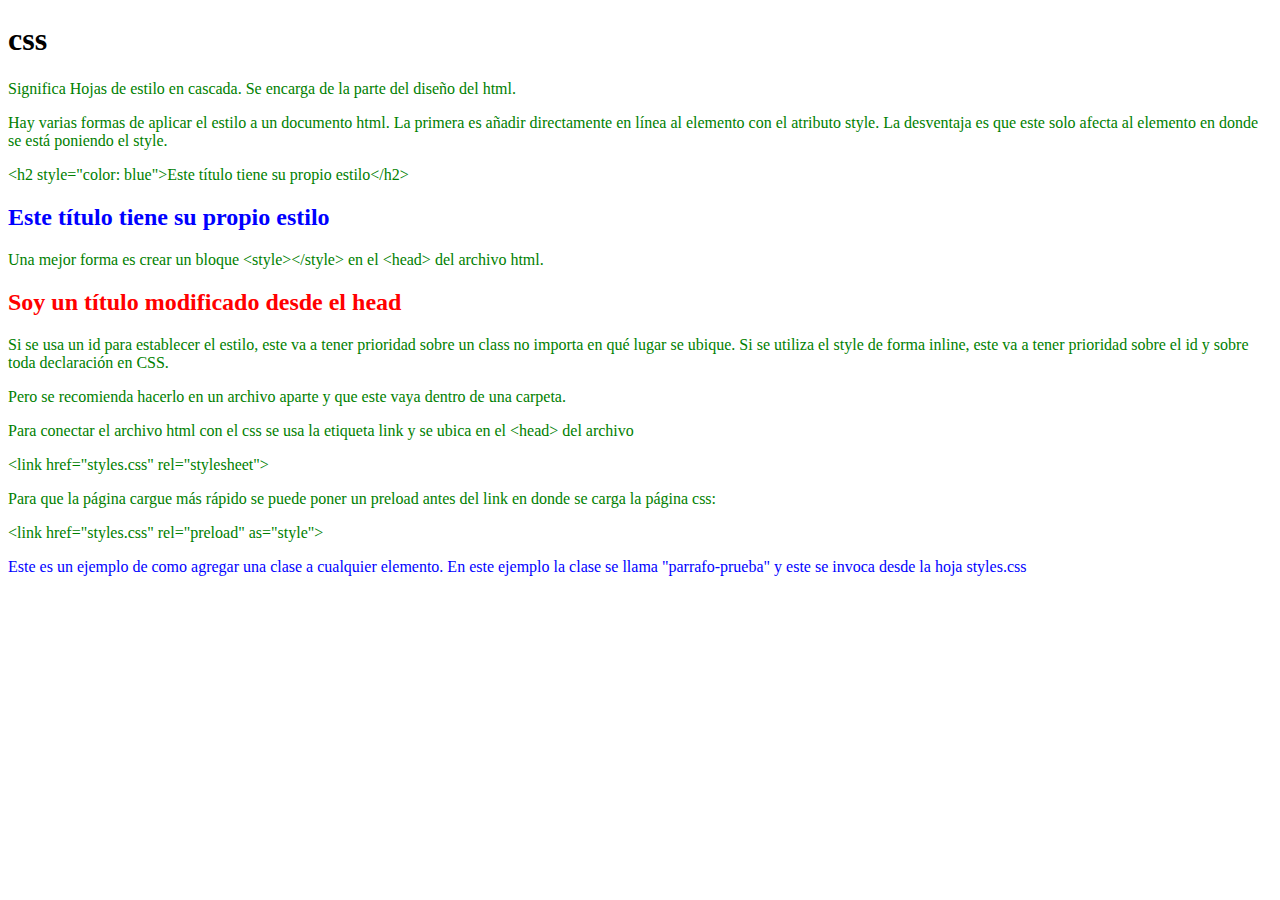
==== 02-CSS/CSS.html @ 2aca4a20 "Agregué conceptos básicos a CSS" ====
<!DOCTYPE html>
<html lang="en">
<head>
  <meta charset="UTF-8">
  <title>CSS</title>
  <link href="styles.css" rel="preload" as="style">
  <link href="styles.css" rel="stylesheet">
  <style>
    h2 {
      color: red;
    }
  </style>
</head>
<body>
  <h1>css</h1>
  <p>Significa Hojas de estilo en cascada. Se encarga de la parte del diseño del html.</p>

  <p>Hay varias formas de aplicar el estilo a un documento html. La primera es añadir directamente en línea al elemento con el atributo <span>style</span>. La desventaja es que este solo afecta al elemento en donde se está poniendo el <span>style</span>.</p>

  <p>&lt;h2 style="color: blue"&gt;Este título tiene su propio estilo&lt;/h2&gt;</p> 
  <h2 style="color: blue">Este título tiene su propio estilo</h2> 

  <p>Una mejor forma es crear un bloque &lt;style&gt;&lt;/style&gt; en el &lt;head&gt; del archivo html.</p>

  <h2>Soy un título modificado desde el head</h2>

  <p>Si se usa un id para establecer el estilo, este va a tener prioridad sobre un class no importa en qué lugar se ubique. Si se utiliza el style de forma inline, este va a tener prioridad sobre el id y sobre toda declaración en CSS.</p>

  <p>Pero se recomienda hacerlo en un archivo aparte y que este vaya dentro de una carpeta.</p>

  <p>Para conectar el archivo html con el css se usa la etiqueta link y se ubica en el &lt;head&gt; del archivo</p>

  <p>&lt;link href="styles.css" rel="stylesheet"&gt;</p>

  <p>Para que la página cargue más rápido se puede poner un preload antes del link en donde se carga la página css:</p>

  <p>&lt;link href="styles.css" rel="preload" as="style"&gt;</p>

  <p class="parrafo-prueba">Este es un ejemplo de como agregar una clase a cualquier elemento. En este ejemplo la clase se llama "parrafo-prueba" y este se invoca desde la hoja styles.css</p>
</body>
</html>
---- 02-CSS/styles.css ----
/* Esto es un comentario */

/* Ejemplo de una propiedad en css */

/* Se puede seleccionar por elementos llamando a la etiqueta sin las llaves: */
p {
  color: blue;
}

/* Llamando por clases: */
/* Las clases se identifican al crearlas o al llamarlas porque inician con un punto */
.parrafo {
  color: red;
}

/* O llamando por el id */
/* Los id se identifican porque al crearlas o al llamarlas empiezan por el símbolo numeral (#): */
#parrafo {
  color: yellow;
}

/* O incluso por atributo, combinación de descendientes, etc.*/

/* Se llama hoja de estilos en cascada porque si se está escribiendo el mismo selector, entonces se toma la última que se le de: */

p {
  color: blue;
}

p {
  color: green;
}

/* En este caso tomaría el color green ya que es el último. Si se usa un id para establecer el estilo, este va a tener prioridad sobre un class no importa en qué lugar se ubique. Si se utiliza el style de forma inline, este va a tener prioridad sobre el id y sobre toda declaración en CSS.*/

/* Cuando se quiere tener seguridad en que un estilo sobreescribe cualquier otro se usa !important */

/* 
p {
  color: lightcoral !important;
}

p {
  color: blueviolet;
}
*/

/* Para seleccionar una clase, se pone esta con un punto */

.parrafo-prueba {
  color: blue;
}
---- 02-CSS/styles.css ----
/* Esto es un comentario */

/* Ejemplo de una propiedad en css */

/* Se puede seleccionar por elementos llamando a la etiqueta sin las llaves: */
p {
  color: blue;
}

/* Llamando por clases: */
/* Las clases se identifican al crearlas o al llamarlas porque inician con un punto */
.parrafo {
  color: red;
}

/* O llamando por el id */
/* Los id se identifican porque al crearlas o al llamarlas empiezan por el símbolo numeral (#): */
#parrafo {
  color: yellow;
}

/* O incluso por atributo, combinación de descendientes, etc.*/

/* Se llama hoja de estilos en cascada porque si se está escribiendo el mismo selector, entonces se toma la última que se le de: */

p {
  color: blue;
}

p {
  color: green;
}

/* En este caso tomaría el color green ya que es el último. Si se usa un id para establecer el estilo, este va a tener prioridad sobre un class no importa en qué lugar se ubique. Si se utiliza el style de forma inline, este va a tener prioridad sobre el id y sobre toda declaración en CSS.*/

/* Cuando se quiere tener seguridad en que un estilo sobreescribe cualquier otro se usa !important */

/* 
p {
  color: lightcoral !important;
}

p {
  color: blueviolet;
}
*/

/* Para seleccionar una clase, se pone esta con un punto */

.parrafo-prueba {
  color: blue;
}
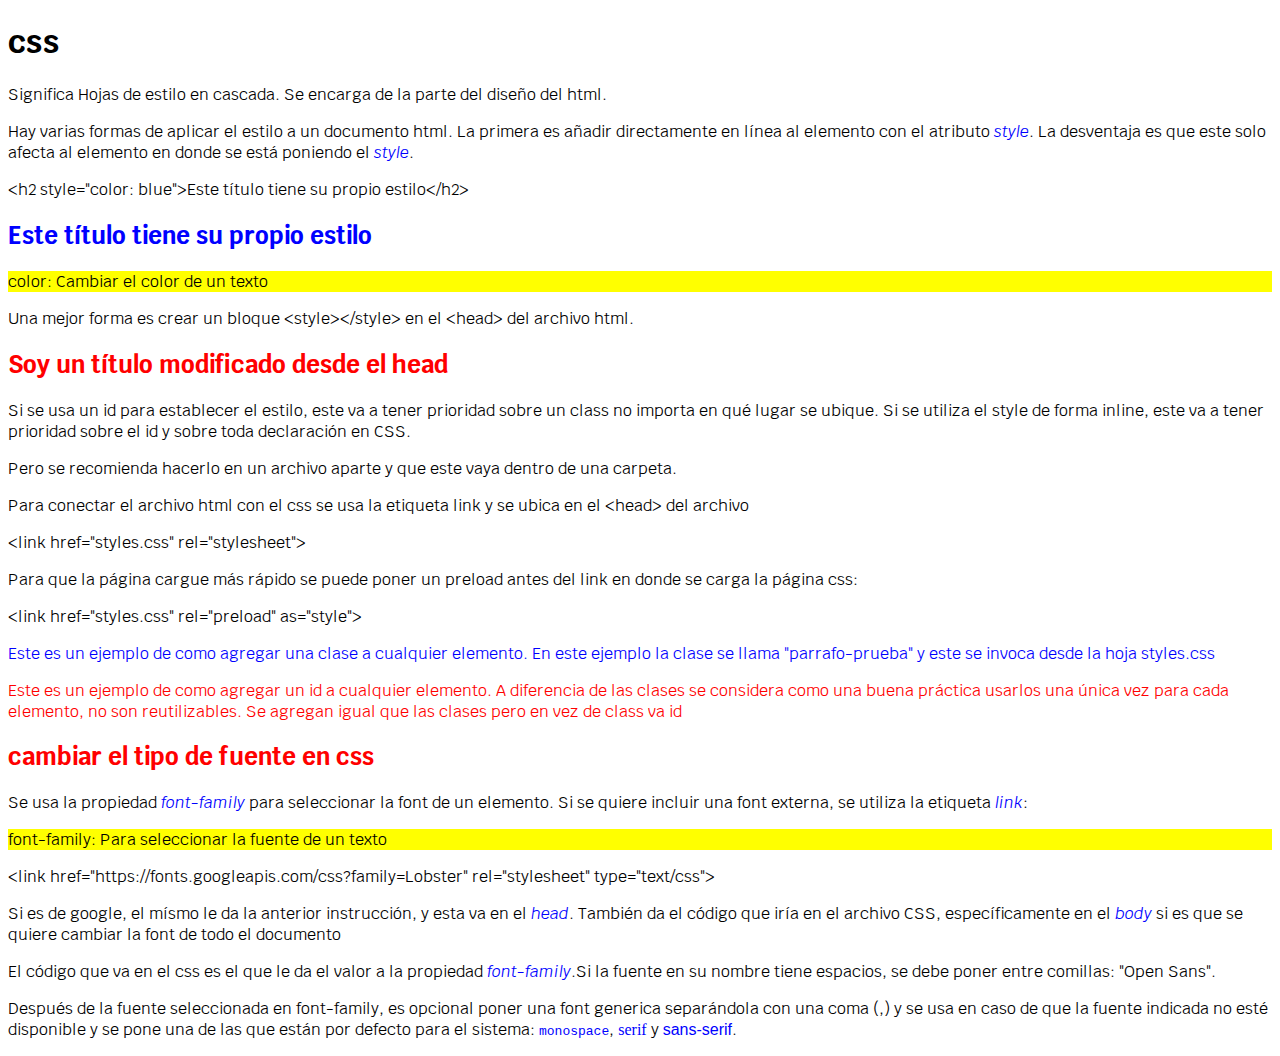
==== commit 84825e05: "Cambiar fonts en CSS" ====
--- a/02-CSS/CSS.html
+++ b/02-CSS/CSS.html
@@ -3,6 +3,9 @@
 <head>
   <meta charset="UTF-8">
   <title>CSS</title>
+  <link rel="preconnect" href="https://fonts.googleapis.com">
+  <link rel="preconnect" href="https://fonts.gstatic.com" crossorigin>
+  <link href="https://fonts.googleapis.com/css2?family=Krub&display=swap" rel="stylesheet"> 
   <link href="styles.css" rel="preload" as="style">
   <link href="styles.css" rel="stylesheet">
   <style>
@@ -12,30 +15,58 @@
   </style>
 </head>
 <body>
-  <h1>css</h1>
-  <p>Significa Hojas de estilo en cascada. Se encarga de la parte del diseño del html.</p>
 
-  <p>Hay varias formas de aplicar el estilo a un documento html. La primera es añadir directamente en línea al elemento con el atributo <span>style</span>. La desventaja es que este solo afecta al elemento en donde se está poniendo el <span>style</span>.</p>
+  <header>
+    <h1>css</h1>
+    <p>Significa Hojas de estilo en cascada. Se encarga de la parte del diseño del html.</p>
+  </header>
+  
+  <main>
+    <!-- Aplicando estilos en CSS -->
+    <section>
+      <p>Hay varias formas de aplicar el estilo a un documento html. La primera es añadir directamente en línea al elemento con el atributo <span>style</span>. La desventaja es que este solo afecta al elemento en donde se está poniendo el <span>style</span>.</p>
 
-  <p>&lt;h2 style="color: blue"&gt;Este título tiene su propio estilo&lt;/h2&gt;</p> 
-  <h2 style="color: blue">Este título tiene su propio estilo</h2> 
+      <p>&lt;h2 style="color: blue"&gt;Este título tiene su propio estilo&lt;/h2&gt;</p> 
+      <h2 style="color: blue">Este título tiene su propio estilo</h2> 
 
-  <p>Una mejor forma es crear un bloque &lt;style&gt;&lt;/style&gt; en el &lt;head&gt; del archivo html.</p>
+      <p class="propiedad">color: Cambiar el color de un texto</p>
 
-  <h2>Soy un título modificado desde el head</h2>
+      <p>Una mejor forma es crear un bloque &lt;style&gt;&lt;/style&gt; en el &lt;head&gt; del archivo html.</p>
 
-  <p>Si se usa un id para establecer el estilo, este va a tener prioridad sobre un class no importa en qué lugar se ubique. Si se utiliza el style de forma inline, este va a tener prioridad sobre el id y sobre toda declaración en CSS.</p>
+      <h2>Soy un título modificado desde el head</h2>
 
-  <p>Pero se recomienda hacerlo en un archivo aparte y que este vaya dentro de una carpeta.</p>
+      <p>Si se usa un id para establecer el estilo, este va a tener prioridad sobre un class no importa en qué lugar se ubique. Si se utiliza el style de forma inline, este va a tener prioridad sobre el id y sobre toda declaración en CSS.</p>
 
-  <p>Para conectar el archivo html con el css se usa la etiqueta link y se ubica en el &lt;head&gt; del archivo</p>
+      <p>Pero se recomienda hacerlo en un archivo aparte y que este vaya dentro de una carpeta.</p>
 
-  <p>&lt;link href="styles.css" rel="stylesheet"&gt;</p>
+      <p>Para conectar el archivo html con el css se usa la etiqueta link y se ubica en el &lt;head&gt; del archivo</p>
 
-  <p>Para que la página cargue más rápido se puede poner un preload antes del link en donde se carga la página css:</p>
+      <p>&lt;link href="styles.css" rel="stylesheet"&gt;</p>
 
-  <p>&lt;link href="styles.css" rel="preload" as="style"&gt;</p>
+      <p>Para que la página cargue más rápido se puede poner un preload antes del link en donde se carga la página css:</p>
 
-  <p class="parrafo-prueba">Este es un ejemplo de como agregar una clase a cualquier elemento. En este ejemplo la clase se llama "parrafo-prueba" y este se invoca desde la hoja styles.css</p>
+      <p>&lt;link href="styles.css" rel="preload" as="style"&gt;</p>
+
+      <p class="parrafo-prueba-class">Este es un ejemplo de como agregar una clase a cualquier elemento. En este ejemplo la clase se llama "parrafo-prueba" y este se invoca desde la hoja styles.css</p>
+
+      <p id="parrafo-prueba-id">Este es un ejemplo de como agregar un id a cualquier elemento. A diferencia de las clases se considera como una buena práctica usarlos una única vez para cada elemento, no son reutilizables. Se agregan igual que las clases pero en vez de class va id</p>
+    </section>
+
+    <!--Cambiar el tipo de fuente en CSS-->
+    <section>
+      <h2>cambiar el tipo de fuente en css</h2>
+      <p>Se usa la propiedad <span>font-family</span> para seleccionar la font de un elemento. Si se quiere incluir una font externa, se utiliza la etiqueta <span>link</span>:</p>
+
+      <p class="propiedad">font-family: Para seleccionar la fuente de un texto</p>
+
+      <p>&lt;link href="https://fonts.googleapis.com/css?family=Lobster" rel="stylesheet" type="text/css"&gt;</p>
+      <p>Si es de google, el mísmo le da la anterior instrucción, y esta va en el <span>head</span>. También da el código que iría en el archivo CSS, específicamente en el <span>body</span> si es que se quiere cambiar la font de todo el documento</p>
+      <p>El código que va en el css es el que le da el valor a la propiedad <span>font-family</span>.Si la fuente en su nombre tiene espacios, se debe poner entre comillas: "Open Sans".</p>
+      <p>Después de la fuente seleccionada en font-family, es opcional poner una font generica separándola con una coma (,) y se usa en caso de que la fuente indicada no esté disponible y se pone una de las que están por defecto para el sistema: <span id="monospace">monospace</span>, <span id="serif">serif</span> y <span id="sans-serif">sans-serif</span>.</p>
+    </section>
+    
+  </main>
+
+  
 </body>
 </html>--- a/02-CSS/styles.css
+++ b/02-CSS/styles.css
@@ -1,6 +1,6 @@
-/* Esto es un comentario */
-
-/* Ejemplo de una propiedad en css */
+body {
+  font-family: 'Krub', sans-serif;
+}
 
 /* Se puede seleccionar por elementos llamando a la etiqueta sin las llaves: */
 p {
@@ -28,7 +28,7 @@
 }
 
 p {
-  color: green;
+  color: black;
 }
 
 /* En este caso tomaría el color green ya que es el último. Si se usa un id para establecer el estilo, este va a tener prioridad sobre un class no importa en qué lugar se ubique. Si se utiliza el style de forma inline, este va a tener prioridad sobre el id y sobre toda declaración en CSS.*/
@@ -45,11 +45,37 @@
 }
 */
 
-/* Para seleccionar una clase, se pone esta con un punto */
+/* Para seleccionar una clase, se pone esta con un punto y para seleccionar un id se pone un #*/
 
-.parrafo-prueba {
+.parrafo-prueba-class {
   color: blue;
 }
 
+#parrafo-prueba-id {
+  color: red;
+}
 
+/* SPAN */
+span {
+  font-style: italic;
+  color: blue;
+}
 
+#monospace {
+  font-family: monospace;
+  font-style: normal;
+}
+
+#serif {
+  font-family: serif;
+  font-style: normal;
+}
+
+#sans-serif {
+  font-family: sans-serif;
+  font-style: normal;
+}
+
+.propiedad {
+  background-color: yellow;
+}--- a/02-CSS/styles.css
+++ b/02-CSS/styles.css
@@ -1,6 +1,6 @@
-/* Esto es un comentario */
-
-/* Ejemplo de una propiedad en css */
+body {
+  font-family: 'Krub', sans-serif;
+}
 
 /* Se puede seleccionar por elementos llamando a la etiqueta sin las llaves: */
 p {
@@ -28,7 +28,7 @@
 }
 
 p {
-  color: green;
+  color: black;
 }
 
 /* En este caso tomaría el color green ya que es el último. Si se usa un id para establecer el estilo, este va a tener prioridad sobre un class no importa en qué lugar se ubique. Si se utiliza el style de forma inline, este va a tener prioridad sobre el id y sobre toda declaración en CSS.*/
@@ -45,11 +45,37 @@
 }
 */
 
-/* Para seleccionar una clase, se pone esta con un punto */
+/* Para seleccionar una clase, se pone esta con un punto y para seleccionar un id se pone un #*/
 
-.parrafo-prueba {
+.parrafo-prueba-class {
   color: blue;
 }
 
+#parrafo-prueba-id {
+  color: red;
+}
 
+/* SPAN */
+span {
+  font-style: italic;
+  color: blue;
+}
 
+#monospace {
+  font-family: monospace;
+  font-style: normal;
+}
+
+#serif {
+  font-family: serif;
+  font-style: normal;
+}
+
+#sans-serif {
+  font-family: sans-serif;
+  font-style: normal;
+}
+
+.propiedad {
+  background-color: yellow;
+}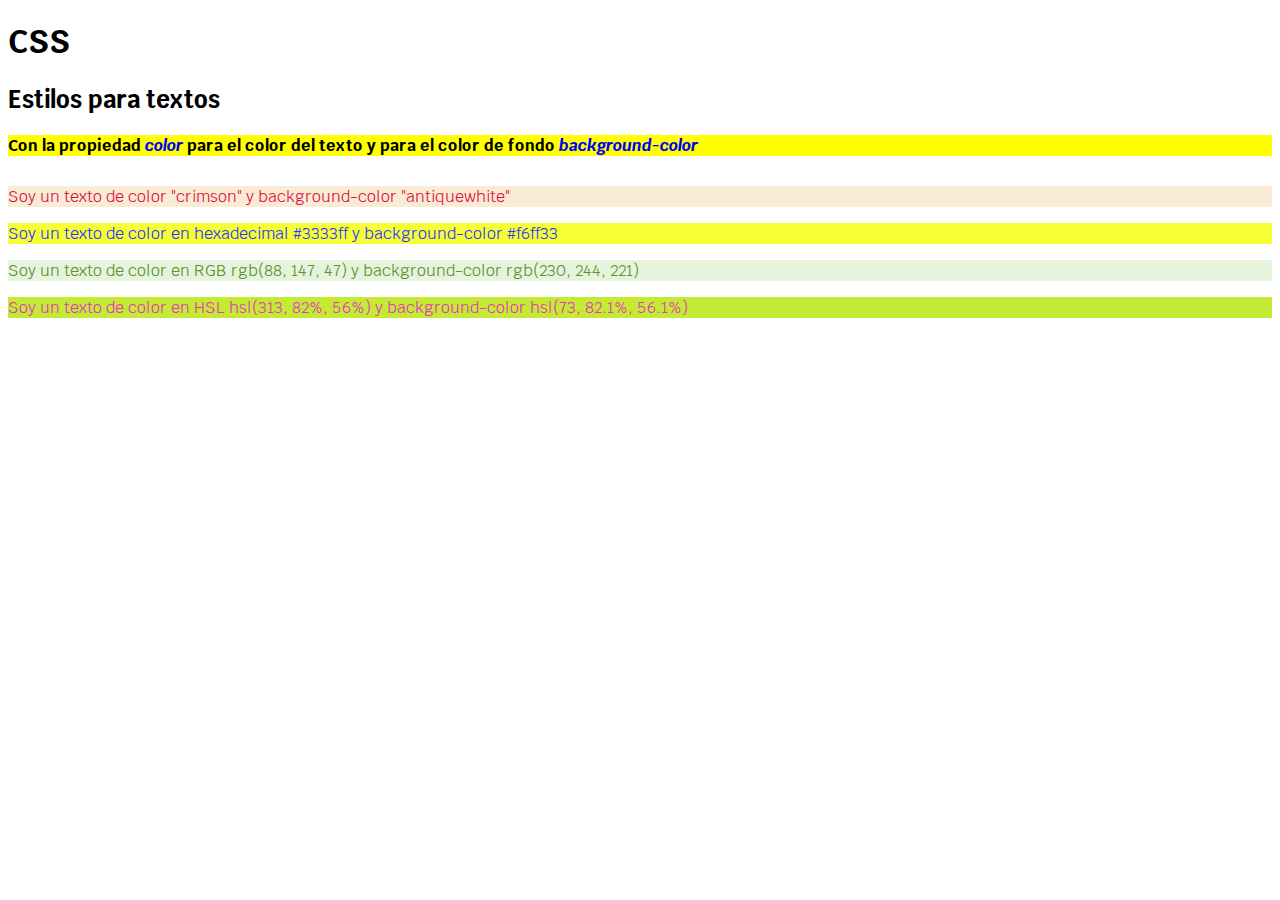
==== commit 20f0ca1b: "Reinicio y estilos de texto CSS" ====
--- a/02-CSS/CSS.html
+++ b/02-CSS/CSS.html
@@ -8,63 +8,23 @@
   <link href="https://fonts.googleapis.com/css2?family=Krub&display=swap" rel="stylesheet"> 
   <link href="styles.css" rel="preload" as="style">
   <link href="styles.css" rel="stylesheet">
-  <style>
-    h2 {
-      color: red;
-    }
-  </style>
 </head>
 <body>
 
   <header>
-    <h1>css</h1>
-    <p>Significa Hojas de estilo en cascada. Se encarga de la parte del diseño del html.</p>
+    <h1>CSS</h1>
   </header>
   
   <main>
-    <!-- Aplicando estilos en CSS -->
     <section>
-      <p>Hay varias formas de aplicar el estilo a un documento html. La primera es añadir directamente en línea al elemento con el atributo <span>style</span>. La desventaja es que este solo afecta al elemento en donde se está poniendo el <span>style</span>.</p>
-
-      <p>&lt;h2 style="color: blue"&gt;Este título tiene su propio estilo&lt;/h2&gt;</p> 
-      <h2 style="color: blue">Este título tiene su propio estilo</h2> 
-
-      <p class="propiedad">color: Cambiar el color de un texto</p>
-
-      <p>Una mejor forma es crear un bloque &lt;style&gt;&lt;/style&gt; en el &lt;head&gt; del archivo html.</p>
-
-      <h2>Soy un título modificado desde el head</h2>
-
-      <p>Si se usa un id para establecer el estilo, este va a tener prioridad sobre un class no importa en qué lugar se ubique. Si se utiliza el style de forma inline, este va a tener prioridad sobre el id y sobre toda declaración en CSS.</p>
-
-      <p>Pero se recomienda hacerlo en un archivo aparte y que este vaya dentro de una carpeta.</p>
-
-      <p>Para conectar el archivo html con el css se usa la etiqueta link y se ubica en el &lt;head&gt; del archivo</p>
-
-      <p>&lt;link href="styles.css" rel="stylesheet"&gt;</p>
-
-      <p>Para que la página cargue más rápido se puede poner un preload antes del link en donde se carga la página css:</p>
-
-      <p>&lt;link href="styles.css" rel="preload" as="style"&gt;</p>
-
-      <p class="parrafo-prueba-class">Este es un ejemplo de como agregar una clase a cualquier elemento. En este ejemplo la clase se llama "parrafo-prueba" y este se invoca desde la hoja styles.css</p>
-
-      <p id="parrafo-prueba-id">Este es un ejemplo de como agregar un id a cualquier elemento. A diferencia de las clases se considera como una buena práctica usarlos una única vez para cada elemento, no son reutilizables. Se agregan igual que las clases pero en vez de class va id</p>
+      <h2>Estilos para textos </h2>
+      <p class="explicacion">Con la propiedad <span>color</span> para el color del texto y para el color de fondo <span>background-color</span></p>
+      <p id="color-crimson">Soy un texto de color "crimson" y background-color "antiquewhite"</p>
+      <p id="color-hexa">Soy un texto de color en hexadecimal #3333ff y background-color #f6ff33</p>
+      <p id="color-rgb">Soy un texto de color en RGB rgb(88, 147, 47) y background-color rgb(230, 244, 221)</p>
+      <p id="color-hsl">Soy un texto de color en HSL hsl(313, 82%, 56%) y background-color hsl(73, 82.1%, 56.1%)</p>
     </section>
 
-    <!--Cambiar el tipo de fuente en CSS-->
-    <section>
-      <h2>cambiar el tipo de fuente en css</h2>
-      <p>Se usa la propiedad <span>font-family</span> para seleccionar la font de un elemento. Si se quiere incluir una font externa, se utiliza la etiqueta <span>link</span>:</p>
-
-      <p class="propiedad">font-family: Para seleccionar la fuente de un texto</p>
-
-      <p>&lt;link href="https://fonts.googleapis.com/css?family=Lobster" rel="stylesheet" type="text/css"&gt;</p>
-      <p>Si es de google, el mísmo le da la anterior instrucción, y esta va en el <span>head</span>. También da el código que iría en el archivo CSS, específicamente en el <span>body</span> si es que se quiere cambiar la font de todo el documento</p>
-      <p>El código que va en el css es el que le da el valor a la propiedad <span>font-family</span>.Si la fuente en su nombre tiene espacios, se debe poner entre comillas: "Open Sans".</p>
-      <p>Después de la fuente seleccionada en font-family, es opcional poner una font generica separándola con una coma (,) y se usa en caso de que la fuente indicada no esté disponible y se pone una de las que están por defecto para el sistema: <span id="monospace">monospace</span>, <span id="serif">serif</span> y <span id="sans-serif">sans-serif</span>.</p>
-    </section>
-    
   </main>
 
   
--- a/02-CSS/styles.css
+++ b/02-CSS/styles.css
@@ -2,80 +2,36 @@
   font-family: 'Krub', sans-serif;
 }
 
-/* Se puede seleccionar por elementos llamando a la etiqueta sin las llaves: */
-p {
-  color: blue;
+/* MODIFICACIONES DE COLOR */
+
+#color-crimson {
+  color: crimson;
+  background-color: antiquewhite;
 }
 
-/* Llamando por clases: */
-/* Las clases se identifican al crearlas o al llamarlas porque inician con un punto */
-.parrafo {
-  color: red;
+#color-hexa {
+  color: #3333ff;
+  background-color: #f6ff33;
 }
 
-/* O llamando por el id */
-/* Los id se identifican porque al crearlas o al llamarlas empiezan por el símbolo numeral (#): */
-#parrafo {
-  color: yellow;
+#color-rgb {
+  color: rgb(88, 147, 47);
+  background-color: rgb(230, 244, 221);
 }
 
-/* O incluso por atributo, combinación de descendientes, etc.*/
-
-/* Se llama hoja de estilos en cascada porque si se está escribiendo el mismo selector, entonces se toma la última que se le de: */
-
-p {
-  color: blue;
+#color-hsl {
+  color: hsl(313, 82%, 56%);
+  background-color: hsl(73, 82.1%, 56.1%);
 }
 
-p {
-  color: black;
+span {
+  color: blue;
+  font-style: italic;
 }
 
-/* En este caso tomaría el color green ya que es el último. Si se usa un id para establecer el estilo, este va a tener prioridad sobre un class no importa en qué lugar se ubique. Si se utiliza el style de forma inline, este va a tener prioridad sobre el id y sobre toda declaración en CSS.*/
-
-/* Cuando se quiere tener seguridad en que un estilo sobreescribe cualquier otro se usa !important */
-
-/* 
-p {
-  color: lightcoral !important;
-}
-
-p {
-  color: blueviolet;
-}
-*/
-
-/* Para seleccionar una clase, se pone esta con un punto y para seleccionar un id se pone un #*/
-
-.parrafo-prueba-class {
-  color: blue;
-}
-
-#parrafo-prueba-id {
-  color: red;
-}
-
-/* SPAN */
-span {
-  font-style: italic;
-  color: blue;
-}
-
-#monospace {
-  font-family: monospace;
-  font-style: normal;
-}
-
-#serif {
-  font-family: serif;
-  font-style: normal;
-}
-
-#sans-serif {
-  font-family: sans-serif;
-  font-style: normal;
-}
-
-.propiedad {
+.explicacion {
   background-color: yellow;
+  margin-top: 20px;
+  margin-bottom: 30px;
+  font-weight: bold;
 }--- a/02-CSS/styles.css
+++ b/02-CSS/styles.css
@@ -2,80 +2,36 @@
   font-family: 'Krub', sans-serif;
 }
 
-/* Se puede seleccionar por elementos llamando a la etiqueta sin las llaves: */
-p {
-  color: blue;
+/* MODIFICACIONES DE COLOR */
+
+#color-crimson {
+  color: crimson;
+  background-color: antiquewhite;
 }
 
-/* Llamando por clases: */
-/* Las clases se identifican al crearlas o al llamarlas porque inician con un punto */
-.parrafo {
-  color: red;
+#color-hexa {
+  color: #3333ff;
+  background-color: #f6ff33;
 }
 
-/* O llamando por el id */
-/* Los id se identifican porque al crearlas o al llamarlas empiezan por el símbolo numeral (#): */
-#parrafo {
-  color: yellow;
+#color-rgb {
+  color: rgb(88, 147, 47);
+  background-color: rgb(230, 244, 221);
 }
 
-/* O incluso por atributo, combinación de descendientes, etc.*/
-
-/* Se llama hoja de estilos en cascada porque si se está escribiendo el mismo selector, entonces se toma la última que se le de: */
-
-p {
-  color: blue;
+#color-hsl {
+  color: hsl(313, 82%, 56%);
+  background-color: hsl(73, 82.1%, 56.1%);
 }
 
-p {
-  color: black;
+span {
+  color: blue;
+  font-style: italic;
 }
 
-/* En este caso tomaría el color green ya que es el último. Si se usa un id para establecer el estilo, este va a tener prioridad sobre un class no importa en qué lugar se ubique. Si se utiliza el style de forma inline, este va a tener prioridad sobre el id y sobre toda declaración en CSS.*/
-
-/* Cuando se quiere tener seguridad en que un estilo sobreescribe cualquier otro se usa !important */
-
-/* 
-p {
-  color: lightcoral !important;
-}
-
-p {
-  color: blueviolet;
-}
-*/
-
-/* Para seleccionar una clase, se pone esta con un punto y para seleccionar un id se pone un #*/
-
-.parrafo-prueba-class {
-  color: blue;
-}
-
-#parrafo-prueba-id {
-  color: red;
-}
-
-/* SPAN */
-span {
-  font-style: italic;
-  color: blue;
-}
-
-#monospace {
-  font-family: monospace;
-  font-style: normal;
-}
-
-#serif {
-  font-family: serif;
-  font-style: normal;
-}
-
-#sans-serif {
-  font-family: sans-serif;
-  font-style: normal;
-}
-
-.propiedad {
+.explicacion {
   background-color: yellow;
+  margin-top: 20px;
+  margin-bottom: 30px;
+  font-weight: bold;
 }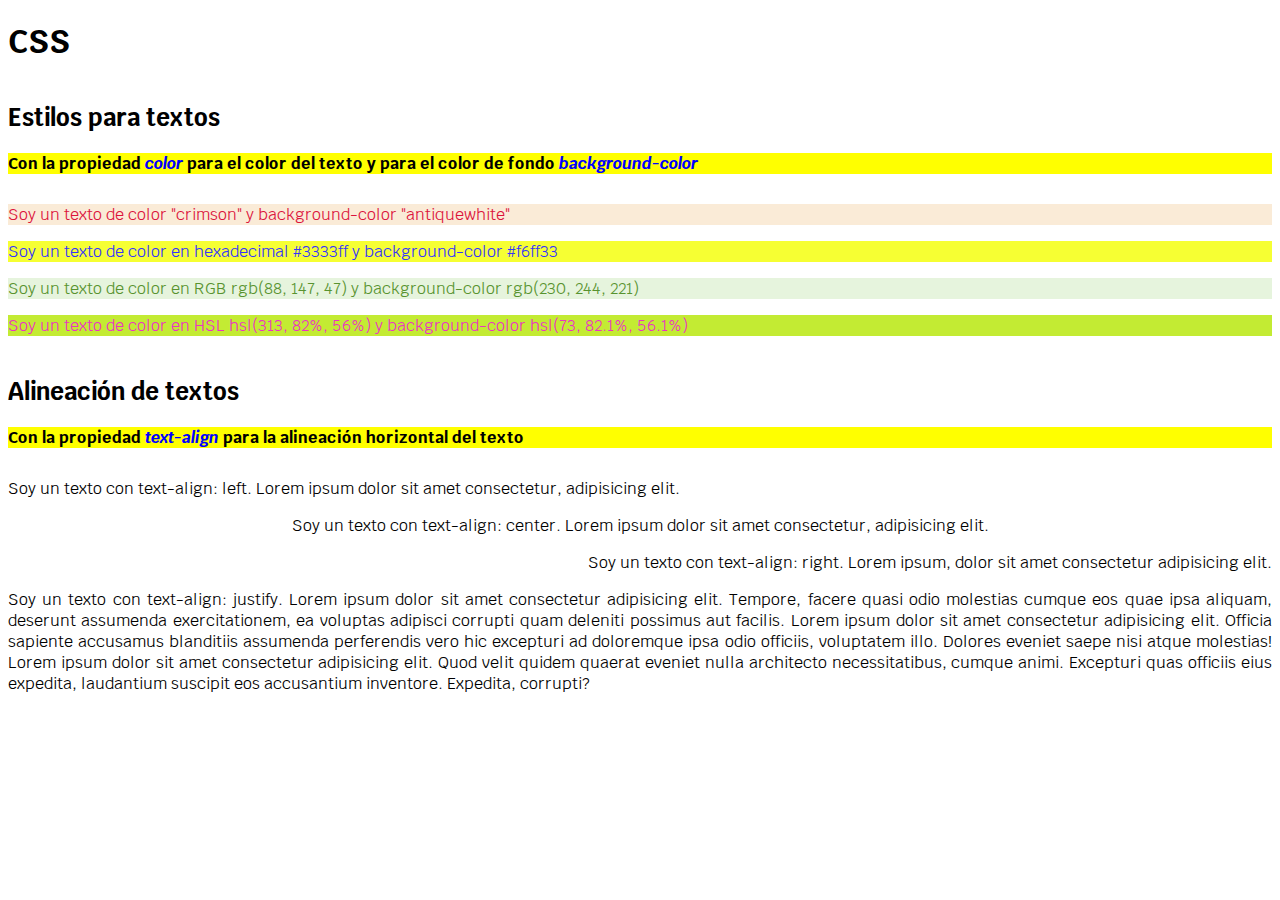
==== commit 150f026e: "Alineación de textos en CSS" ====
--- a/02-CSS/CSS.html
+++ b/02-CSS/CSS.html
@@ -24,7 +24,15 @@
       <p id="color-rgb">Soy un texto de color en RGB rgb(88, 147, 47) y background-color rgb(230, 244, 221)</p>
       <p id="color-hsl">Soy un texto de color en HSL hsl(313, 82%, 56%) y background-color hsl(73, 82.1%, 56.1%)</p>
     </section>
-
+    
+    <section>
+      <h2>Alineación de textos</h2>
+      <p class="explicacion">Con la propiedad <span>text-align</span> para la alineación horizontal del texto</p>
+      <p id="align-left">Soy un texto con text-align: left. Lorem ipsum dolor sit amet consectetur, adipisicing elit.</p>
+      <p id="align-center">Soy un texto con text-align: center. Lorem ipsum dolor sit amet consectetur, adipisicing elit.</p>
+      <p id="align-right">Soy un texto con text-align: right. Lorem ipsum, dolor sit amet consectetur adipisicing elit.</p>
+      <p id="align-justify">Soy un texto con text-align: justify. Lorem ipsum dolor sit amet consectetur adipisicing elit. Tempore, facere quasi odio molestias cumque eos quae ipsa aliquam, deserunt assumenda exercitationem, ea voluptas adipisci corrupti quam deleniti possimus aut facilis. Lorem ipsum dolor sit amet consectetur adipisicing elit. Officia sapiente accusamus blanditiis assumenda perferendis vero hic excepturi ad doloremque ipsa odio officiis, voluptatem illo. Dolores eveniet saepe nisi atque molestias! Lorem ipsum dolor sit amet consectetur adipisicing elit. Quod velit quidem quaerat eveniet nulla architecto necessitatibus, cumque animi. Excepturi quas officiis eius expedita, laudantium suscipit eos accusantium inventore. Expedita, corrupti?</p>
+    </section>
   </main>
 
   
--- a/02-CSS/styles.css
+++ b/02-CSS/styles.css
@@ -1,5 +1,11 @@
 body {
   font-family: 'Krub', sans-serif;
+}
+
+/* TÍTULOS */
+
+h2 {
+  margin-top: 40px;
 }
 
 /* MODIFICACIONES DE COLOR */
@@ -24,6 +30,24 @@
   background-color: hsl(73, 82.1%, 56.1%);
 }
 
+/* ALINEACIONES DE TEXTO */
+
+#align-left {
+  text-align: left;
+}
+
+#align-center {
+  text-align: center;
+}
+
+#align-right {
+  text-align: right;
+}
+
+#align-justify {
+  text-align: justify;
+}
+
 span {
   color: blue;
   font-style: italic;
--- a/02-CSS/styles.css
+++ b/02-CSS/styles.css
@@ -1,5 +1,11 @@
 body {
   font-family: 'Krub', sans-serif;
+}
+
+/* TÍTULOS */
+
+h2 {
+  margin-top: 40px;
 }
 
 /* MODIFICACIONES DE COLOR */
@@ -24,6 +30,24 @@
   background-color: hsl(73, 82.1%, 56.1%);
 }
 
+/* ALINEACIONES DE TEXTO */
+
+#align-left {
+  text-align: left;
+}
+
+#align-center {
+  text-align: center;
+}
+
+#align-right {
+  text-align: right;
+}
+
+#align-justify {
+  text-align: justify;
+}
+
 span {
   color: blue;
   font-style: italic;
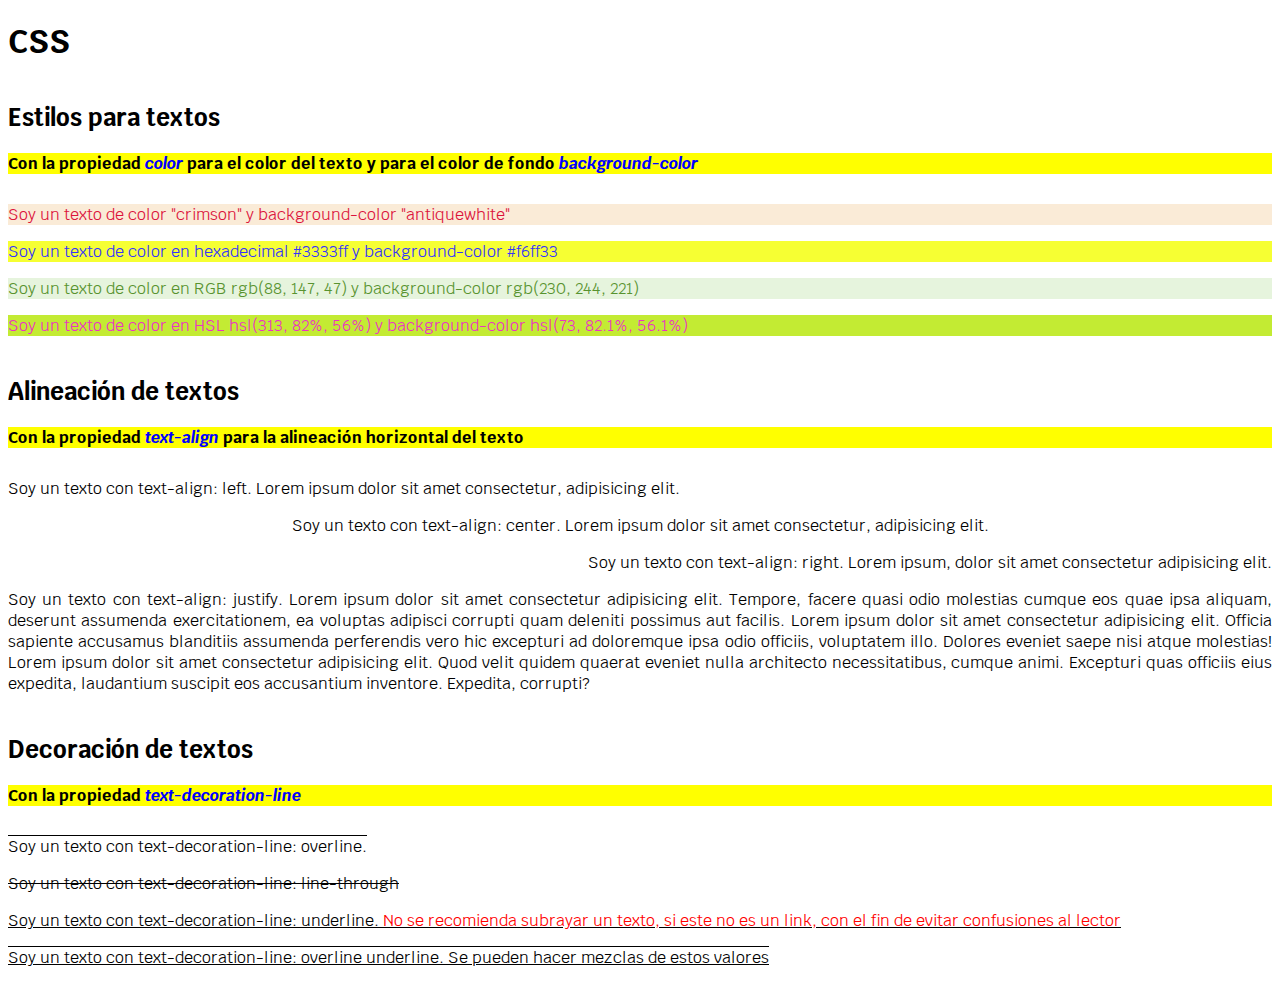
==== commit 7efb3d15: "Decoración de textos en CSS" ====
--- a/02-CSS/CSS.html
+++ b/02-CSS/CSS.html
@@ -33,6 +33,16 @@
       <p id="align-right">Soy un texto con text-align: right. Lorem ipsum, dolor sit amet consectetur adipisicing elit.</p>
       <p id="align-justify">Soy un texto con text-align: justify. Lorem ipsum dolor sit amet consectetur adipisicing elit. Tempore, facere quasi odio molestias cumque eos quae ipsa aliquam, deserunt assumenda exercitationem, ea voluptas adipisci corrupti quam deleniti possimus aut facilis. Lorem ipsum dolor sit amet consectetur adipisicing elit. Officia sapiente accusamus blanditiis assumenda perferendis vero hic excepturi ad doloremque ipsa odio officiis, voluptatem illo. Dolores eveniet saepe nisi atque molestias! Lorem ipsum dolor sit amet consectetur adipisicing elit. Quod velit quidem quaerat eveniet nulla architecto necessitatibus, cumque animi. Excepturi quas officiis eius expedita, laudantium suscipit eos accusantium inventore. Expedita, corrupti?</p>
     </section>
+
+    <section>
+      <h2>Decoración de textos</h2>
+      <p class="explicacion">Con la propiedad <span>text-decoration-line</span></p>
+      <p id="decor-overline">Soy un texto con text-decoration-line: overline.</p>
+      <p id="decor-through">Soy un texto con text-decoration-line: line-through</p>
+      <p id="decor-underline">Soy un texto con text-decoration-line: underline. <span id="nota">No se recomienda subrayar un texto, si este no es un link, con el fin de evitar confusiones al lector</span></p>
+      <p id="decor-mix">Soy un texto con text-decoration-line: overline underline. Se pueden hacer mezclas de estos valores</p>
+    </section>
+
   </main>
 
   
--- a/02-CSS/styles.css
+++ b/02-CSS/styles.css
@@ -48,9 +48,33 @@
   text-align: justify;
 }
 
+/* DECORACIONES DE TEXTO */
+
+#decor-overline {
+  text-decoration: overline;
+}
+
+#decor-through {
+  text-decoration: line-through;
+}
+
+#decor-underline {
+  text-decoration: underline;
+}
+
+#decor-mix {
+  text-decoration: overline underline;
+}
+
+
 span {
   color: blue;
   font-style: italic;
+}
+
+#nota {
+  color: red;
+  font-style: normal;
 }
 
 .explicacion {
--- a/02-CSS/styles.css
+++ b/02-CSS/styles.css
@@ -48,9 +48,33 @@
   text-align: justify;
 }
 
+/* DECORACIONES DE TEXTO */
+
+#decor-overline {
+  text-decoration: overline;
+}
+
+#decor-through {
+  text-decoration: line-through;
+}
+
+#decor-underline {
+  text-decoration: underline;
+}
+
+#decor-mix {
+  text-decoration: overline underline;
+}
+
+
 span {
   color: blue;
   font-style: italic;
+}
+
+#nota {
+  color: red;
+  font-style: normal;
 }
 
 .explicacion {
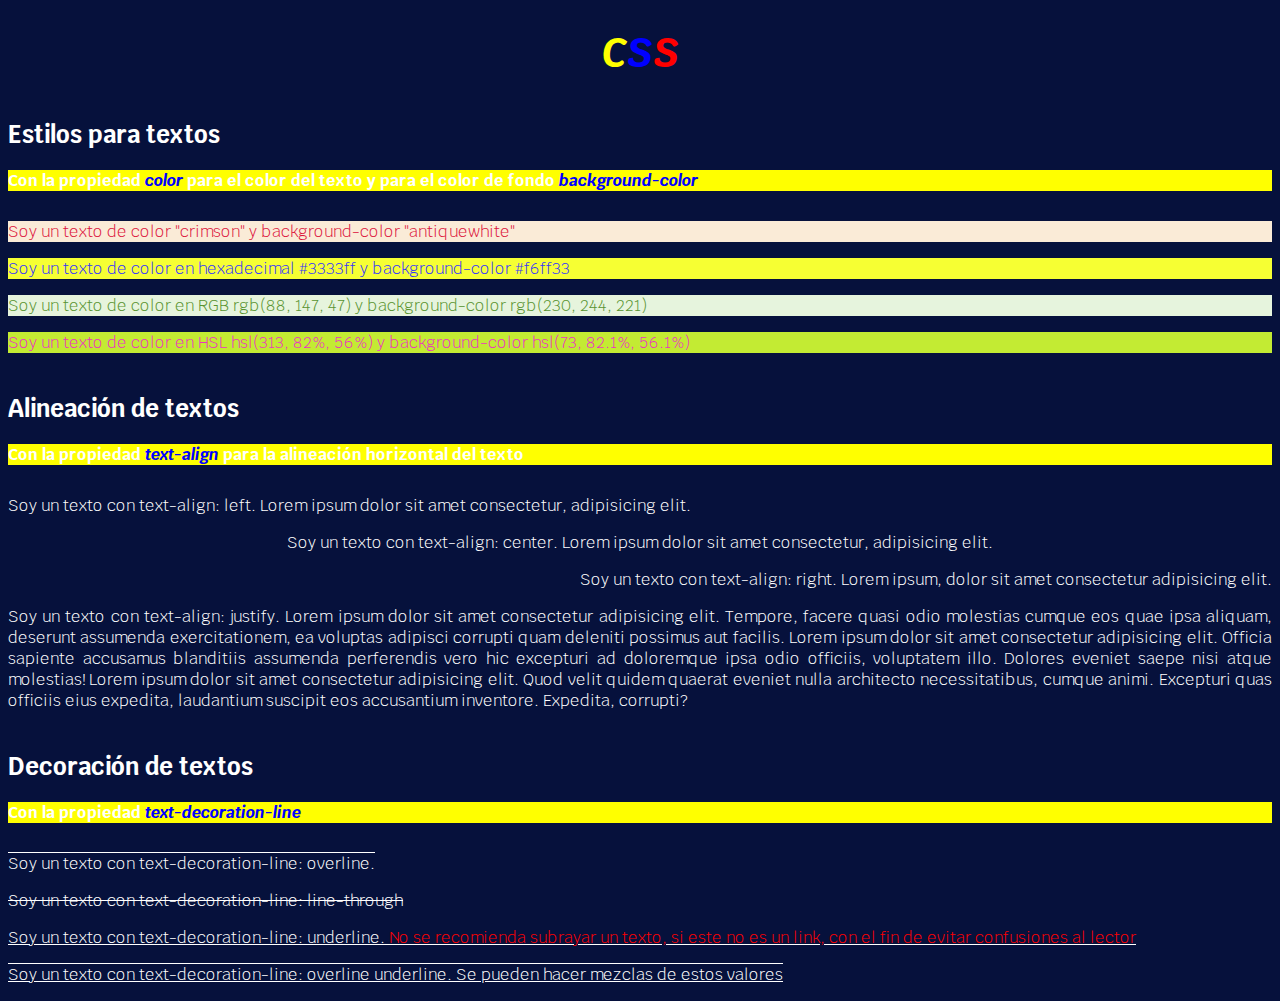
==== commit 0269eb56: "Update fondo CSS" ====
--- a/02-CSS/CSS.html
+++ b/02-CSS/CSS.html
@@ -5,14 +5,14 @@
   <title>CSS</title>
   <link rel="preconnect" href="https://fonts.googleapis.com">
   <link rel="preconnect" href="https://fonts.gstatic.com" crossorigin>
-  <link href="https://fonts.googleapis.com/css2?family=Krub&display=swap" rel="stylesheet"> 
+  <link href="https://fonts.googleapis.com/css2?family=Krub:wght@300;700&display=swap" rel="stylesheet">  
   <link href="styles.css" rel="preload" as="style">
   <link href="styles.css" rel="stylesheet">
 </head>
 <body>
 
   <header>
-    <h1>CSS</h1>
+    <h1><span id="C">C</span><span id="S">S</span><span id="S2">S</span></h1>
   </header>
   
   <main>
--- a/02-CSS/styles.css
+++ b/02-CSS/styles.css
@@ -1,11 +1,30 @@
 body {
   font-family: 'Krub', sans-serif;
+  font-weight: 300;
+  background-color: #06113C;
+  color: white;
 }
 
 /* TÍTULOS */
 
+h1 {
+  font-size: 40px;
+  text-align: center;
+}
+
+#C {
+  color: yellow;
+}
+#S {
+  color: blue;
+}
+#S2 {
+  color: red;
+}
+
 h2 {
   margin-top: 40px;
+  font-weight: 700;
 }
 
 /* MODIFICACIONES DE COLOR */
--- a/02-CSS/styles.css
+++ b/02-CSS/styles.css
@@ -1,11 +1,30 @@
 body {
   font-family: 'Krub', sans-serif;
+  font-weight: 300;
+  background-color: #06113C;
+  color: white;
 }
 
 /* TÍTULOS */
 
+h1 {
+  font-size: 40px;
+  text-align: center;
+}
+
+#C {
+  color: yellow;
+}
+#S {
+  color: blue;
+}
+#S2 {
+  color: red;
+}
+
 h2 {
   margin-top: 40px;
+  font-weight: 700;
 }
 
 /* MODIFICACIONES DE COLOR */
